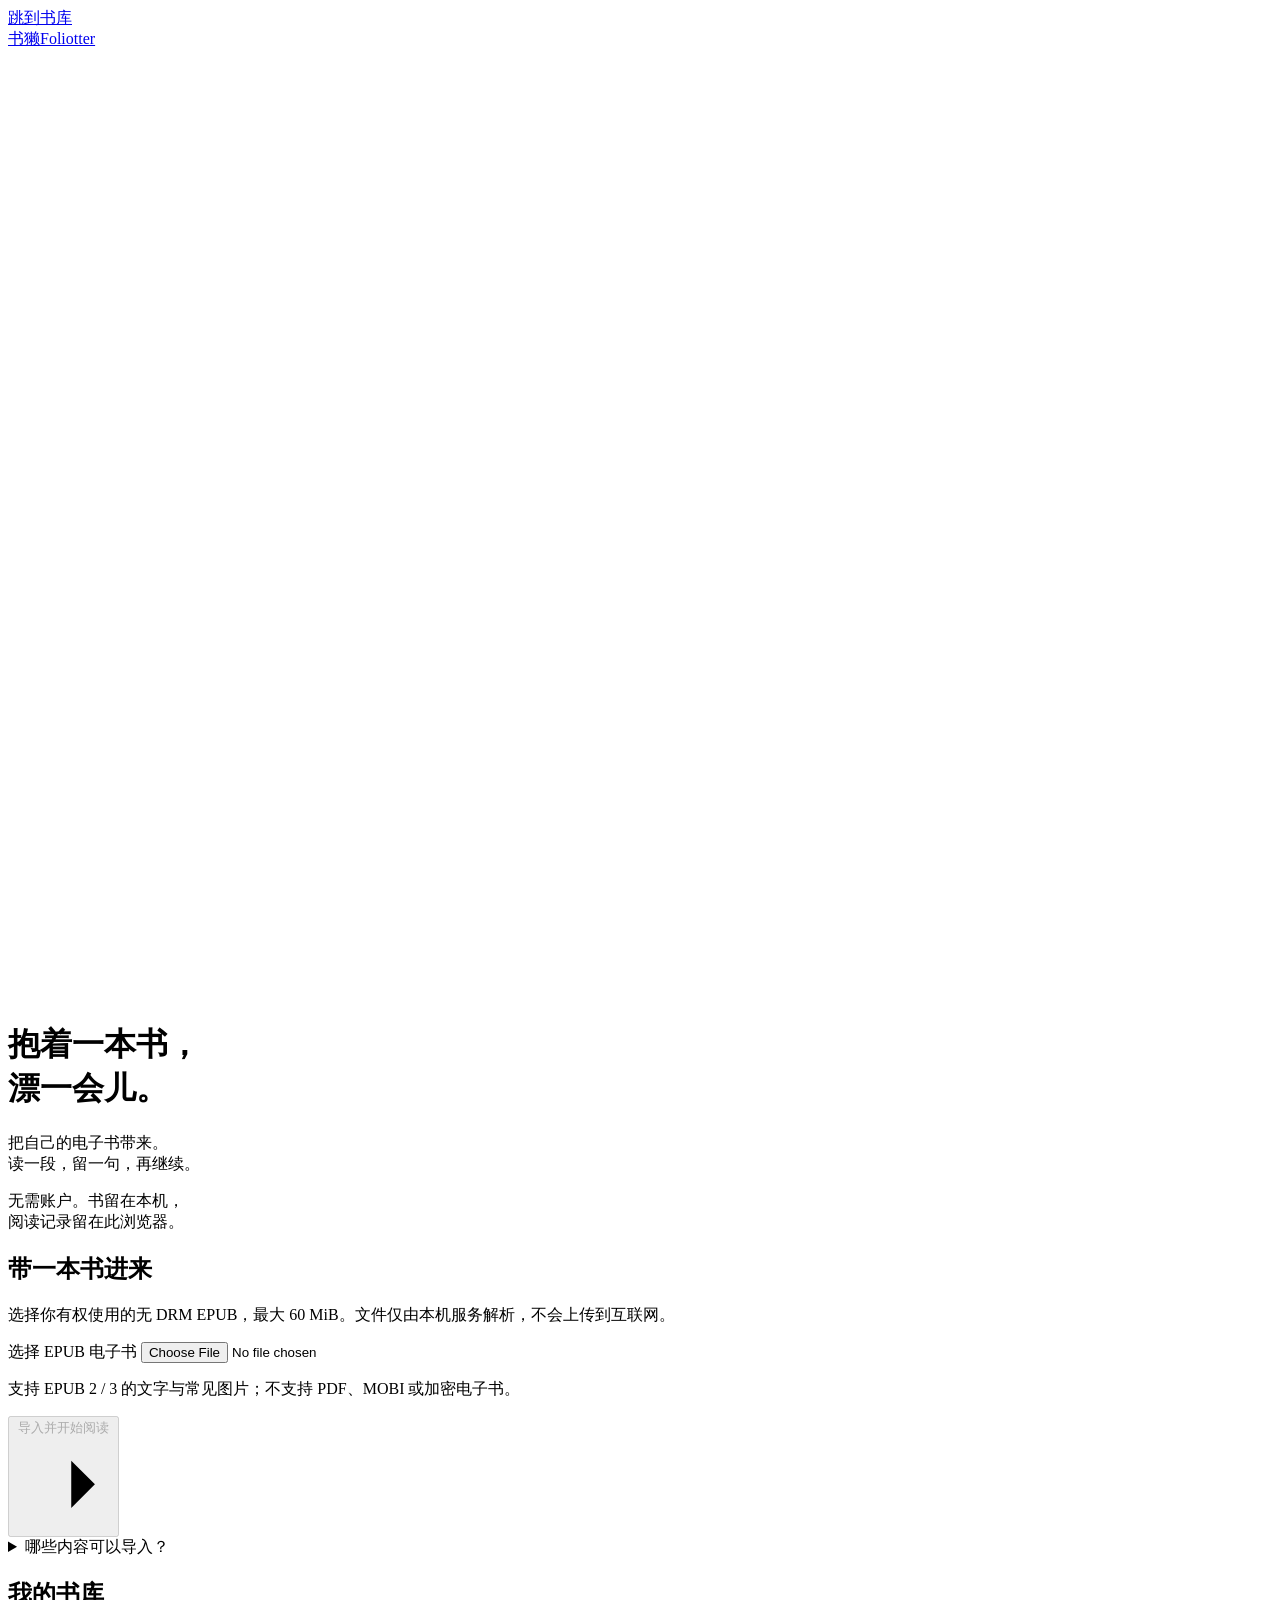
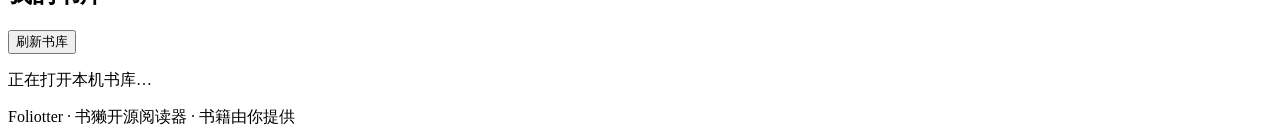
==== app/library.html @ 58e10701 "Release Foliotter 0.7.0: local EPUB reading without bundled books" ====
<!doctype html>
<html lang="zh-CN">
<head>
  <meta charset="UTF-8">
  <meta name="viewport" content="width=device-width, initial-scale=1">
  <meta name="theme-color" content="#a32b22">
  <meta name="description" content="书獭 Foliotter：导入自己的 EPUB，在本机阅读、收藏和记笔记。">
  <title>书獭 Foliotter · 我的书库</title>
  <link rel="icon" type="image/svg+xml" href="/redbook.svg">
  <link rel="stylesheet" href="/styles.css">
  <link rel="stylesheet" href="/library.css">
  <script src="/library.js" defer></script>
</head>
<body class="library-page">
  <a class="skip-link" href="#library-main">跳到书库</a>
  <div class="library-layout">
    <header class="library-cover">
      <a class="library-brand" href="/library.html" aria-label="书獭 Foliotter 书库"><span>书獭</span><span lang="en">Foliotter</span></a>
      <div class="library-intro">
        <svg class="library-mark" viewBox="0 0 160 120" fill="none" aria-hidden="true"><path d="M20 26h44l16 10 16-10h44v66H96l-16 10-16-10H20V26Z"/><path d="M80 36v66M35 42h25M35 55h25M35 68h25M100 42h25M100 55h25M100 68h25"/></svg>
        <h1>抱着一本书，<br>漂一会儿。</h1>
        <p>把自己的电子书带来。<br>读一段，留一句，再继续。</p>
      </div>
      <p class="library-local-note">无需账户。书留在本机，<br>阅读记录留在此浏览器。</p>
    </header>
    <main id="library-main" class="library-main" tabindex="-1">
      <section class="library-import" aria-labelledby="import-title">
        <h2 id="import-title">带一本书进来</h2>
        <p id="import-help">选择你有权使用的无 DRM EPUB，最大 60 MiB。文件仅由本机服务解析，不会上传到互联网。</p>
        <form id="epub-import-form">
          <label for="epub-file" class="library-file-label">选择 EPUB 电子书</label>
          <input id="epub-file" name="epub" type="file" accept=".epub,application/epub+zip" aria-describedby="import-help file-details">
          <p id="file-details" class="file-details">支持 EPUB 2 / 3 的文字与常见图片；不支持 PDF、MOBI 或加密电子书。</p>
          <button id="import-button" class="primary-button" type="submit" disabled>导入并开始阅读 <svg viewBox="0 0 24 24" aria-hidden="true"><path d="M4 12h16m-6-6 6 6-6 6"/></svg></button>
        </form>
        <div id="import-feedback" class="import-feedback" role="status" aria-live="polite" hidden><progress id="import-progress" aria-label="正在本机处理电子书" hidden></progress><p id="import-status"></p></div>
        <details class="import-support"><summary>哪些内容可以导入？</summary><p>适合文字型 EPUB 2 / 3。提取章节、文字和 PNG、JPEG、GIF、WebP 图片，使用书獭的阅读版式；不会加载原书字体、网页脚本或外部资源。</p><p>加密或 DRM 文件、固定版式、SVG、音视频与交互内容不支持。包含加密字体或特殊 XML 声明的文件也可能无法导入；失败时会说明原因，不会改动原文件。</p></details>
      </section>
      <section class="library-shelf" aria-labelledby="shelf-title">
        <div class="shelf-heading"><h2 id="shelf-title">我的书库 <span id="book-count"></span></h2><button id="library-refresh" class="text-button" type="button">刷新书库</button></div>
        <p id="library-status" class="library-status" role="status">正在打开本机书库…</p>
        <ul id="book-list" class="book-list" aria-label="已导入的电子书"></ul>
        <div id="library-empty" class="library-empty" hidden><h3>第一本，由你来选。</h3><p>导入后，你的书会留在这里。阅读位置、收藏与笔记按书分别保存。</p><button id="choose-first-book" class="text-button" type="button">选择我的第一本 EPUB</button></div>
        <a id="legacy-book" class="legacy-book" href="/" hidden><span><strong>已有的本机阅读资料</strong><small>继续阅读原来的书，保留原有笔记与进度</small></span><span aria-hidden="true">→</span></a>
      </section>
      <footer class="library-footer"><span>Foliotter · 书獭</span><span>开源阅读器 · 书籍由你提供</span></footer>
    </main>
  </div>
</body>
</html>
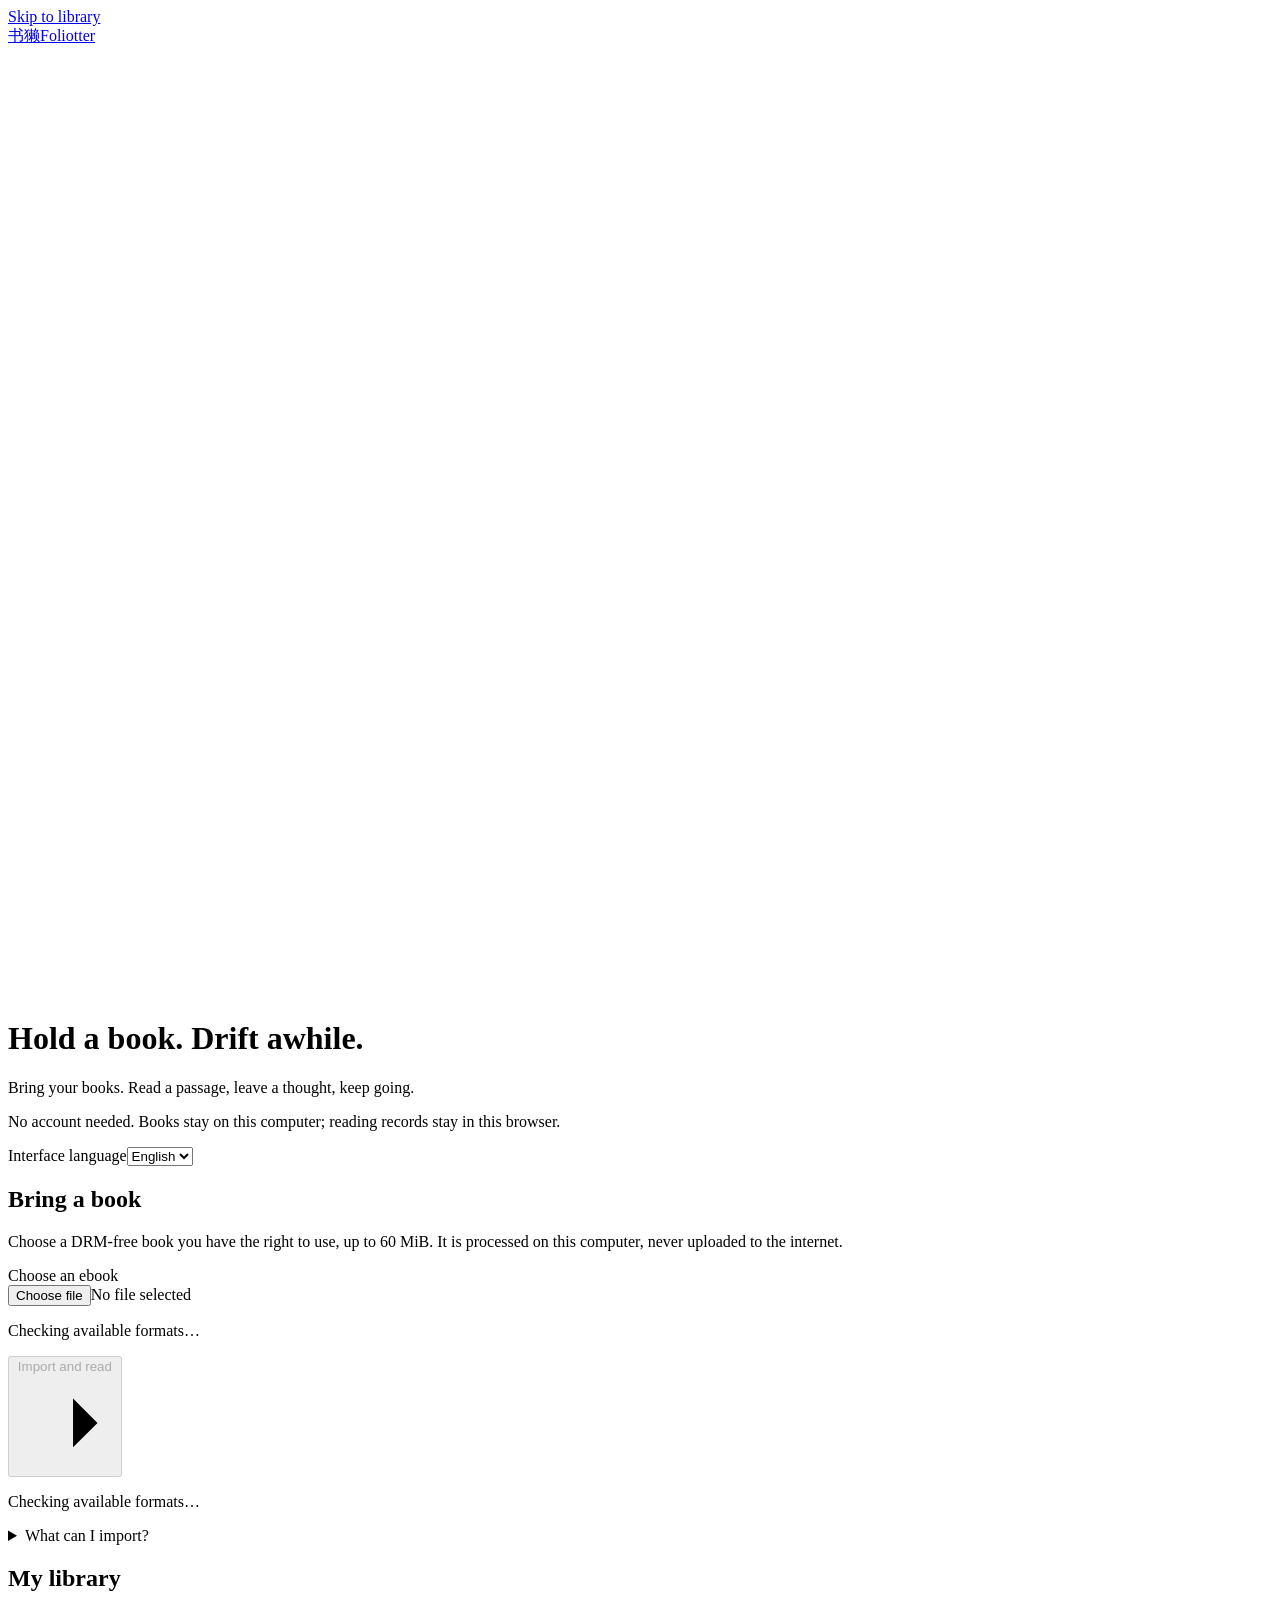
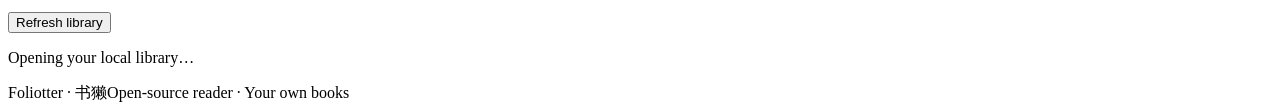
==== commit b1e9cb8d: "Release Foliotter 0.8.0: common ebook formats and English-first reading" ====
--- a/app/library.html
+++ b/app/library.html
@@ -1,49 +1,53 @@
 <!doctype html>
-<html lang="zh-CN">
+<html lang="en">
 <head>
   <meta charset="UTF-8">
   <meta name="viewport" content="width=device-width, initial-scale=1">
   <meta name="theme-color" content="#a32b22">
-  <meta name="description" content="书獭 Foliotter：导入自己的 EPUB，在本机阅读、收藏和记笔记。">
-  <title>书獭 Foliotter · 我的书库</title>
+  <meta name="description" content="Foliotter: bring your own books, read locally and keep your notes.">
+  <title data-ui-en="Foliotter · My library" data-ui-zh="书獭 Foliotter · 我的书库">Foliotter · My library</title>
   <link rel="icon" type="image/svg+xml" href="/redbook.svg">
   <link rel="stylesheet" href="/styles.css">
   <link rel="stylesheet" href="/library.css">
+  <script src="/i18n.js" defer></script>
   <script src="/library.js" defer></script>
 </head>
 <body class="library-page">
-  <a class="skip-link" href="#library-main">跳到书库</a>
+  <a class="skip-link" href="#library-main" data-ui-en="Skip to library" data-ui-zh="跳到书库">Skip to library</a>
   <div class="library-layout">
     <header class="library-cover">
-      <a class="library-brand" href="/library.html" aria-label="书獭 Foliotter 书库"><span>书獭</span><span lang="en">Foliotter</span></a>
+      <a class="library-brand" href="/library.html" aria-label="Foliotter library" data-ui-aria-label-en="Foliotter library" data-ui-aria-label-zh="书獭 Foliotter 书库"><span>书獭</span><span lang="en">Foliotter</span></a>
       <div class="library-intro">
         <svg class="library-mark" viewBox="0 0 160 120" fill="none" aria-hidden="true"><path d="M20 26h44l16 10 16-10h44v66H96l-16 10-16-10H20V26Z"/><path d="M80 36v66M35 42h25M35 55h25M35 68h25M100 42h25M100 55h25M100 68h25"/></svg>
-        <h1>抱着一本书，<br>漂一会儿。</h1>
-        <p>把自己的电子书带来。<br>读一段，留一句，再继续。</p>
+        <h1 data-ui-en="Hold a book. Drift awhile." data-ui-zh="抱着一本书，漂一会儿。">Hold a book. Drift awhile.</h1>
+        <p data-ui-en="Bring your books. Read a passage, leave a thought, keep going." data-ui-zh="把自己的电子书带来。读一段，留一句，再继续。">Bring your books. Read a passage, leave a thought, keep going.</p>
       </div>
-      <p class="library-local-note">无需账户。书留在本机，<br>阅读记录留在此浏览器。</p>
+      <p class="library-local-note" data-ui-en="No account needed. Books stay on this computer; reading records stay in this browser." data-ui-zh="无需账户。书留在本机，阅读记录留在此浏览器。">No account needed. Books stay on this computer; reading records stay in this browser.</p>
     </header>
     <main id="library-main" class="library-main" tabindex="-1">
+      <div class="library-settings"><label for="library-ui-language" data-ui-en="Interface language" data-ui-zh="界面语言">Interface language</label><select id="library-ui-language" data-ui-locale><option value="en">English</option><option value="zh">中文</option></select></div>
       <section class="library-import" aria-labelledby="import-title">
-        <h2 id="import-title">带一本书进来</h2>
-        <p id="import-help">选择你有权使用的无 DRM EPUB，最大 60 MiB。文件仅由本机服务解析，不会上传到互联网。</p>
+        <h2 id="import-title" data-ui-en="Bring a book" data-ui-zh="带一本书进来">Bring a book</h2>
+        <p id="import-help" data-ui-en="Choose a DRM-free book you have the right to use, up to 60 MiB. It is processed on this computer, never uploaded to the internet." data-ui-zh="选择你有权使用的无 DRM 电子书，最大 60 MiB。文件仅由本机服务处理，不会上传到互联网。">Choose a DRM-free book you have the right to use, up to 60 MiB. It is processed on this computer, never uploaded to the internet.</p>
         <form id="epub-import-form">
-          <label for="epub-file" class="library-file-label">选择 EPUB 电子书</label>
-          <input id="epub-file" name="epub" type="file" accept=".epub,application/epub+zip" aria-describedby="import-help file-details">
-          <p id="file-details" class="file-details">支持 EPUB 2 / 3 的文字与常见图片；不支持 PDF、MOBI 或加密电子书。</p>
-          <button id="import-button" class="primary-button" type="submit" disabled>导入并开始阅读 <svg viewBox="0 0 24 24" aria-hidden="true"><path d="M4 12h16m-6-6 6 6-6 6"/></svg></button>
+          <label for="choose-file-button" class="library-file-label" data-ui-en="Choose an ebook" data-ui-zh="选择电子书">Choose an ebook</label>
+          <div class="library-file-picker"><button id="choose-file-button" type="button" aria-describedby="import-help selected-file-name file-details" data-ui-en="Choose file" data-ui-zh="选择文件">Choose file</button><span id="selected-file-name" aria-live="polite">No file selected</span></div>
+          <input id="epub-file" name="epub" type="file" accept=".epub,.pdf,.txt,.mobi,.azw3,.fb2" aria-label="Choose an ebook" data-ui-aria-label-en="Choose an ebook" data-ui-aria-label-zh="选择电子书" aria-describedby="import-help file-details" hidden>
+          <p id="file-details" class="file-details">Checking available formats…</p>
+          <button id="import-button" class="primary-button" type="submit" disabled><span id="import-button-label">Import and read</span> <svg viewBox="0 0 24 24" aria-hidden="true"><path d="M4 12h16m-6-6 6 6-6 6"/></svg></button>
         </form>
-        <div id="import-feedback" class="import-feedback" role="status" aria-live="polite" hidden><progress id="import-progress" aria-label="正在本机处理电子书" hidden></progress><p id="import-status"></p></div>
-        <details class="import-support"><summary>哪些内容可以导入？</summary><p>适合文字型 EPUB 2 / 3。提取章节、文字和 PNG、JPEG、GIF、WebP 图片，使用书獭的阅读版式；不会加载原书字体、网页脚本或外部资源。</p><p>加密或 DRM 文件、固定版式、SVG、音视频与交互内容不支持。包含加密字体或特殊 XML 声明的文件也可能无法导入；失败时会说明原因，不会改动原文件。</p></details>
+        <p id="format-capabilities" class="format-capabilities" role="status">Checking available formats…</p>
+        <div id="import-feedback" class="import-feedback" role="status" aria-live="polite" hidden><progress id="import-progress" aria-label="Processing the book locally" data-ui-aria-label-en="Processing the book locally" data-ui-aria-label-zh="正在本机处理电子书" hidden></progress><p id="import-status"></p></div>
+        <details class="import-support"><summary data-ui-en="What can I import?" data-ui-zh="哪些内容可以导入？">What can I import?</summary><p data-ui-en="EPUB, TXT and FB2 work without extra setup. PDF, MOBI and AZW3 use optional local import tools; availability is shown above. PDF must contain selectable text; OCR is not included." data-ui-zh="EPUB、TXT 和 FB2 无需额外安装。PDF、MOBI 和 AZW3 需要可选本机工具，实际可用状态见上方。PDF 需要可选取的文字，本版不含扫描页 OCR。">EPUB, TXT and FB2 work without extra setup. PDF, MOBI and AZW3 use optional local import tools; availability is shown above. PDF must contain selectable text; OCR is not included.</p><p data-ui-en="Books use Foliotter’s reading layout. Original fonts, scripts, external resources, audio and video are not loaded. DRM and encrypted files are unsupported. Import errors leave your original file untouched." data-ui-zh="电子书使用书獭阅读版式；不加载原书字体、脚本、外部资源、音视频。不支持 DRM 和加密文件；导入失败不会改动原文件。">Books use Foliotter’s reading layout. Original fonts, scripts, external resources, audio and video are not loaded. DRM and encrypted files are unsupported. Import errors leave your original file untouched.</p></details>
       </section>
       <section class="library-shelf" aria-labelledby="shelf-title">
-        <div class="shelf-heading"><h2 id="shelf-title">我的书库 <span id="book-count"></span></h2><button id="library-refresh" class="text-button" type="button">刷新书库</button></div>
-        <p id="library-status" class="library-status" role="status">正在打开本机书库…</p>
-        <ul id="book-list" class="book-list" aria-label="已导入的电子书"></ul>
-        <div id="library-empty" class="library-empty" hidden><h3>第一本，由你来选。</h3><p>导入后，你的书会留在这里。阅读位置、收藏与笔记按书分别保存。</p><button id="choose-first-book" class="text-button" type="button">选择我的第一本 EPUB</button></div>
-        <a id="legacy-book" class="legacy-book" href="/" hidden><span><strong>已有的本机阅读资料</strong><small>继续阅读原来的书，保留原有笔记与进度</small></span><span aria-hidden="true">→</span></a>
+        <div class="shelf-heading"><h2 id="shelf-title"><span data-ui-en="My library" data-ui-zh="我的书库">My library</span> <span id="book-count"></span></h2><button id="library-refresh" class="text-button" type="button" data-ui-en="Refresh library" data-ui-zh="刷新书库">Refresh library</button></div>
+        <p id="library-status" class="library-status" role="status">Opening your local library…</p>
+        <ul id="book-list" class="book-list" aria-label="Imported books" data-ui-aria-label-en="Imported books" data-ui-aria-label-zh="已导入的电子书"></ul>
+        <div id="library-empty" class="library-empty" hidden><h3 data-ui-en="Your first book is up to you." data-ui-zh="第一本，由你来选。">Your first book is up to you.</h3><p data-ui-en="Your books will live here. Reading positions, bookmarks and notes stay separate for each book." data-ui-zh="导入后，你的书会留在这里。阅读位置、收藏与笔记按书分别保存。">Your books will live here. Reading positions, bookmarks and notes stay separate for each book.</p><button id="choose-first-book" class="text-button" type="button" data-ui-en="Choose my first book" data-ui-zh="选择我的第一本书">Choose my first book</button></div>
+        <a id="legacy-book" class="legacy-book" href="/" hidden><span><strong data-ui-en="Existing local reading collection" data-ui-zh="已有的本机阅读资料">Existing local reading collection</strong><small data-ui-en="Continue your original book with its notes and progress" data-ui-zh="继续阅读原来的书，保留原有笔记与进度">Continue your original book with its notes and progress</small></span><span aria-hidden="true">→</span></a>
       </section>
-      <footer class="library-footer"><span>Foliotter · 书獭</span><span>开源阅读器 · 书籍由你提供</span></footer>
+      <footer class="library-footer"><span>Foliotter · 书獭</span><span data-ui-en="Open-source reader · Your own books" data-ui-zh="开源阅读器 · 书籍由你提供">Open-source reader · Your own books</span></footer>
     </main>
   </div>
 </body>
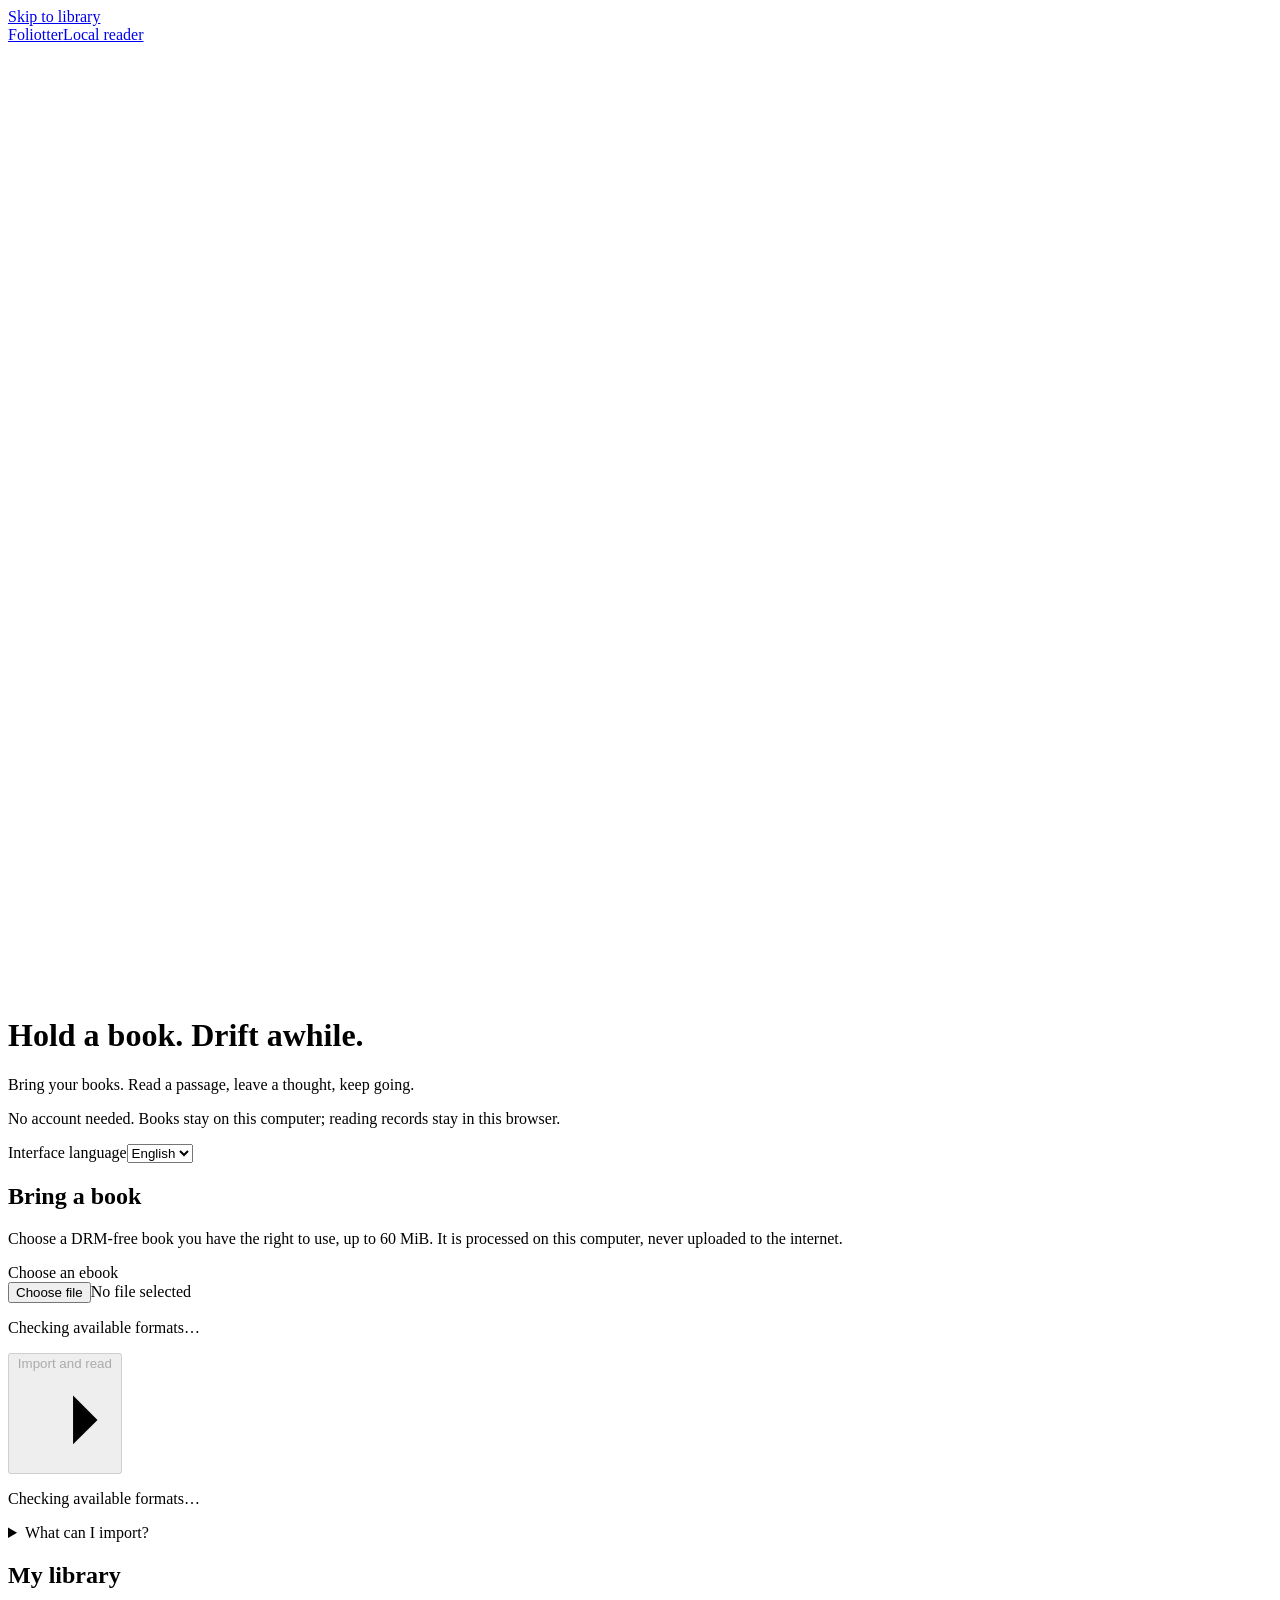
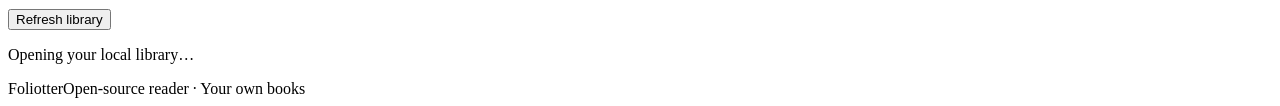
==== commit a62d861b: "Release Foliotter 0.8.1: English public docs and launchers with Chinese UI support" ====
--- a/app/library.html
+++ b/app/library.html
@@ -16,7 +16,7 @@
   <a class="skip-link" href="#library-main" data-ui-en="Skip to library" data-ui-zh="跳到书库">Skip to library</a>
   <div class="library-layout">
     <header class="library-cover">
-      <a class="library-brand" href="/library.html" aria-label="Foliotter library" data-ui-aria-label-en="Foliotter library" data-ui-aria-label-zh="书獭 Foliotter 书库"><span>书獭</span><span lang="en">Foliotter</span></a>
+      <a class="library-brand" href="/library.html" aria-label="Foliotter library" data-ui-aria-label-en="Foliotter library" data-ui-aria-label-zh="书獭 Foliotter 书库"><span data-ui-en="Foliotter" data-ui-zh="书獭">Foliotter</span><span lang="en" data-ui-en="Local reader" data-ui-zh="Foliotter">Local reader</span></a>
       <div class="library-intro">
         <svg class="library-mark" viewBox="0 0 160 120" fill="none" aria-hidden="true"><path d="M20 26h44l16 10 16-10h44v66H96l-16 10-16-10H20V26Z"/><path d="M80 36v66M35 42h25M35 55h25M35 68h25M100 42h25M100 55h25M100 68h25"/></svg>
         <h1 data-ui-en="Hold a book. Drift awhile." data-ui-zh="抱着一本书，漂一会儿。">Hold a book. Drift awhile.</h1>
@@ -47,7 +47,7 @@
         <div id="library-empty" class="library-empty" hidden><h3 data-ui-en="Your first book is up to you." data-ui-zh="第一本，由你来选。">Your first book is up to you.</h3><p data-ui-en="Your books will live here. Reading positions, bookmarks and notes stay separate for each book." data-ui-zh="导入后，你的书会留在这里。阅读位置、收藏与笔记按书分别保存。">Your books will live here. Reading positions, bookmarks and notes stay separate for each book.</p><button id="choose-first-book" class="text-button" type="button" data-ui-en="Choose my first book" data-ui-zh="选择我的第一本书">Choose my first book</button></div>
         <a id="legacy-book" class="legacy-book" href="/" hidden><span><strong data-ui-en="Existing local reading collection" data-ui-zh="已有的本机阅读资料">Existing local reading collection</strong><small data-ui-en="Continue your original book with its notes and progress" data-ui-zh="继续阅读原来的书，保留原有笔记与进度">Continue your original book with its notes and progress</small></span><span aria-hidden="true">→</span></a>
       </section>
-      <footer class="library-footer"><span>Foliotter · 书獭</span><span data-ui-en="Open-source reader · Your own books" data-ui-zh="开源阅读器 · 书籍由你提供">Open-source reader · Your own books</span></footer>
+      <footer class="library-footer"><span data-ui-en="Foliotter" data-ui-zh="Foliotter · 书獭">Foliotter</span><span data-ui-en="Open-source reader · Your own books" data-ui-zh="开源阅读器 · 书籍由你提供">Open-source reader · Your own books</span></footer>
     </main>
   </div>
 </body>
